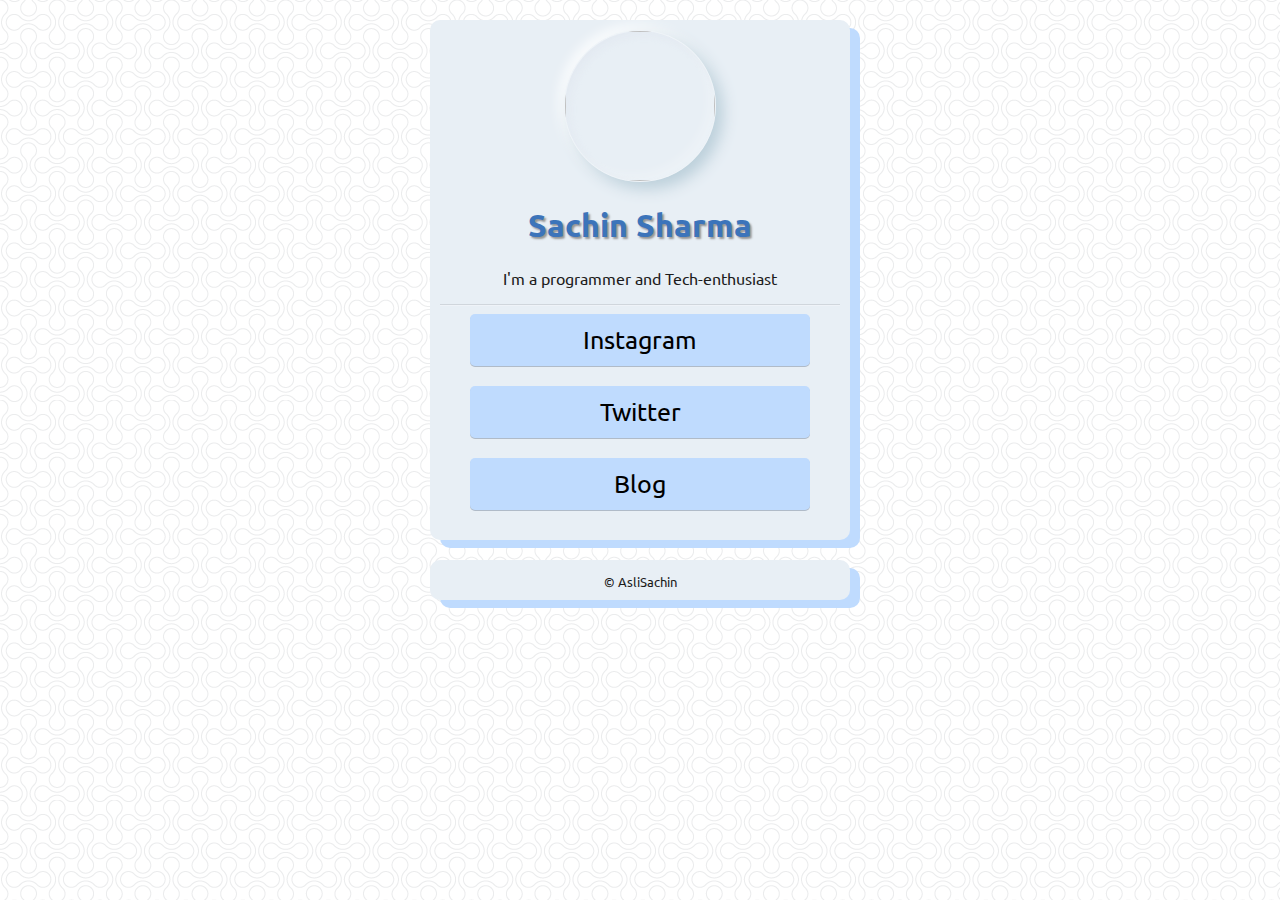
==== index.html @ 4dd64f28 "Create index.html" ====
<!DOCTYPE html>
<html lang="en">
<head>
    <meta charset="UTF-8">
    <meta http-equiv="X-UA-Compatible" content="IE=edge">
    <meta name="viewport" content="width=device-width, initial-scale=1.0">
    <title>Sachin Sharma - LINKS</title>
    <link rel="preconnect" href="https://fonts.googleapis.com">
    <link rel="preconnect" href="https://fonts.gstatic.com" crossorigin>
    <link href="https://fonts.googleapis.com/css2?family=Ubuntu:wght@300&display=swap" rel="stylesheet">
    <style>
        body{
            max-width: 500px;
            background-color: #4d4d52;
            margin: auto;
            background-image: url('/projects/bg.png');
        }
        .container{
            display: block;
            margin-top: 20px;
            margin-left: auto;
            margin-right: auto;
            padding: 10px;
            box-shadow: 10px 8px 0px rgb(191 219 254);
            background: #e8eff5;
            border-radius: 10px;
            text-align: center;
            font-family: 'Ubuntu', sans-serif;
            color: rgb(29, 28, 28);
            max-width: 80%;
        }
        .avatar{
            border-radius: 50%;
            width: 150px;
            height:150px;
            object-fit:cover;
            box-shadow: 7px 7px 15px #bbcfda,-4px -4px 13px #fff, inset 4px 4px 8px rgba(209, 217, 230, 0.2),  inset -8px -8px 8px rgba(255, 255, 255, 0.2);
            border: 1px solid rgba(255, 255, 255, 0.3); 
        }
        h1.name{
            color: rgb(60, 116, 186);
            text-shadow: 2px 2px 2px rgba(150, 150, 150, 1);
        }
        hr{
            border: 0;
            height: 0;
            border-top: 1px solid rgba(0, 0, 0, 0.1);
            border-bottom: 1px solid rgba(255, 255, 255, 0.3);
        }

        .link{
            width: 80%;
            text-decoration: none;
            color: black;
            background-color: rgb(191 219 254);
            display: block;
            margin: auto;
            padding: 10px;
            border-radius: 5px;
            font-size: 25px;
            box-shadow: 0px 1px 0px 0px rgba(9,30,66,.25);
            transition: box-shadow 0.9s ease-in-out;
        }
        .link:hover{
            box-shadow: 0px 13px 27px -5px rgba(50,50,93,0.25) , 0px 8px 16px -8px rgba(0,0,0,0.3) , 0px -6px 16px -6px rgba(0,0,0,0.025);
        }
        .embed-responsive {
            position: relative;
            display: block;
            width: 100%;
            padding: 0;
            overflow: hidden;
            border-radius: 10px;
        }

        .embed-responsive::before {
            display: block;
            content: ""
        }

        .embed-responsive .embed-responsive-item,
        .embed-responsive embed,
        .embed-responsive iframe,
        .embed-responsive object,
        .embed-responsive video {
            position: absolute;
            top: 0;
            bottom: 0;
            left: 0;
            width: 100%;
            height: 100%;
            border: 0
        }

        .embed-responsive-21by9::before {
            padding-top: 42.857143%
        }

        .embed-responsive-16by9::before {
            padding-top: 56.25%
        }

        .embed-responsive-4by3::before {
            padding-top: 75%
        }

        .embed-responsive-1by1::before {
            padding-top: 100%
        }
    </style>
</head>
<body>
    <div class="container">
        <img src="aslisachin.png" class="avatar">
        <h1 class="name">Sachin Sharma</h1>
        <p>I'm a programmer and Tech-enthusiast</p>
        <hr/>
        <a href="#" class="link">Instagram</a>
        <br/>
        <a href="#" class="link">Twitter</a>
        <br/>
        <a href="#" class="link">Blog</a>
        <br/>


        <!--
        <div class="embed-responsive embed-responsive-16by9">
            <iframe src="https://www.youtube.com/embed/-mVQQTtwomA?controls=0" title="YouTube video player" frameborder="0" allow="accelerometer; autoplay; clipboard-write; encrypted-media; gyroscope; picture-in-picture" allowfullscreen></iframe>
        </div>
        -->

    </div>

    <div class="container">
        <small>&copy; AsliSachin</small>
    </div>
</body>
</html>
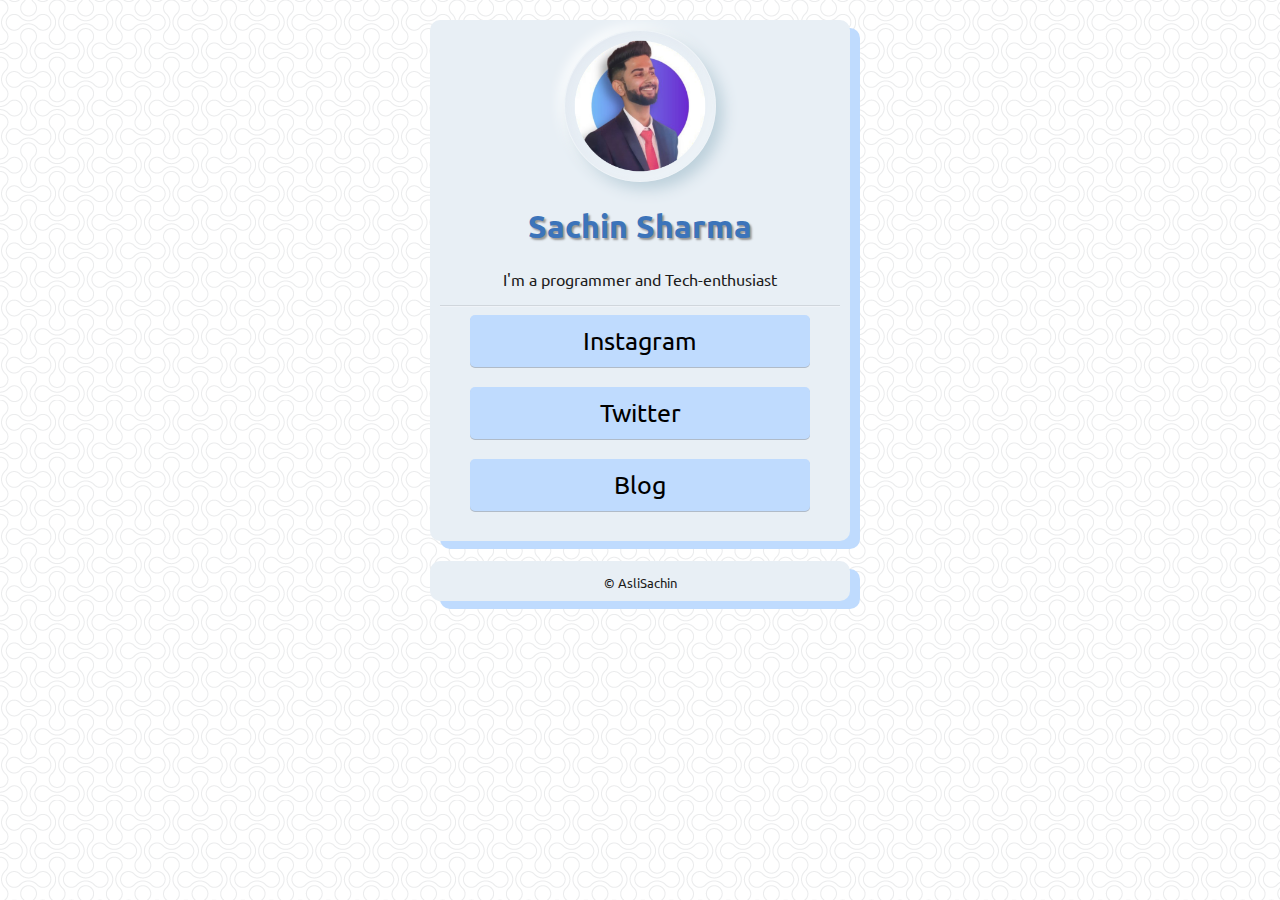
==== commit d4319f20: "Update index.html" ====
--- a/index.html
+++ b/index.html
@@ -115,19 +115,12 @@
         <h1 class="name">Sachin Sharma</h1>
         <p>I'm a programmer and Tech-enthusiast</p>
         <hr/>
-        <a href="#" class="link">Instagram</a>
+        <a href="https://instagram.com/aslisachin" class="link">Instagram</a>
         <br/>
-        <a href="#" class="link">Twitter</a>
+        <a href="https://twitter.com/actualsachin" class="link">Twitter</a>
         <br/>
-        <a href="#" class="link">Blog</a>
+        <a href="https://aslisach.in" class="link">Blog</a>
         <br/>
-
-
-        <!--
-        <div class="embed-responsive embed-responsive-16by9">
-            <iframe src="https://www.youtube.com/embed/-mVQQTtwomA?controls=0" title="YouTube video player" frameborder="0" allow="accelerometer; autoplay; clipboard-write; encrypted-media; gyroscope; picture-in-picture" allowfullscreen></iframe>
-        </div>
-        -->
 
     </div>
 
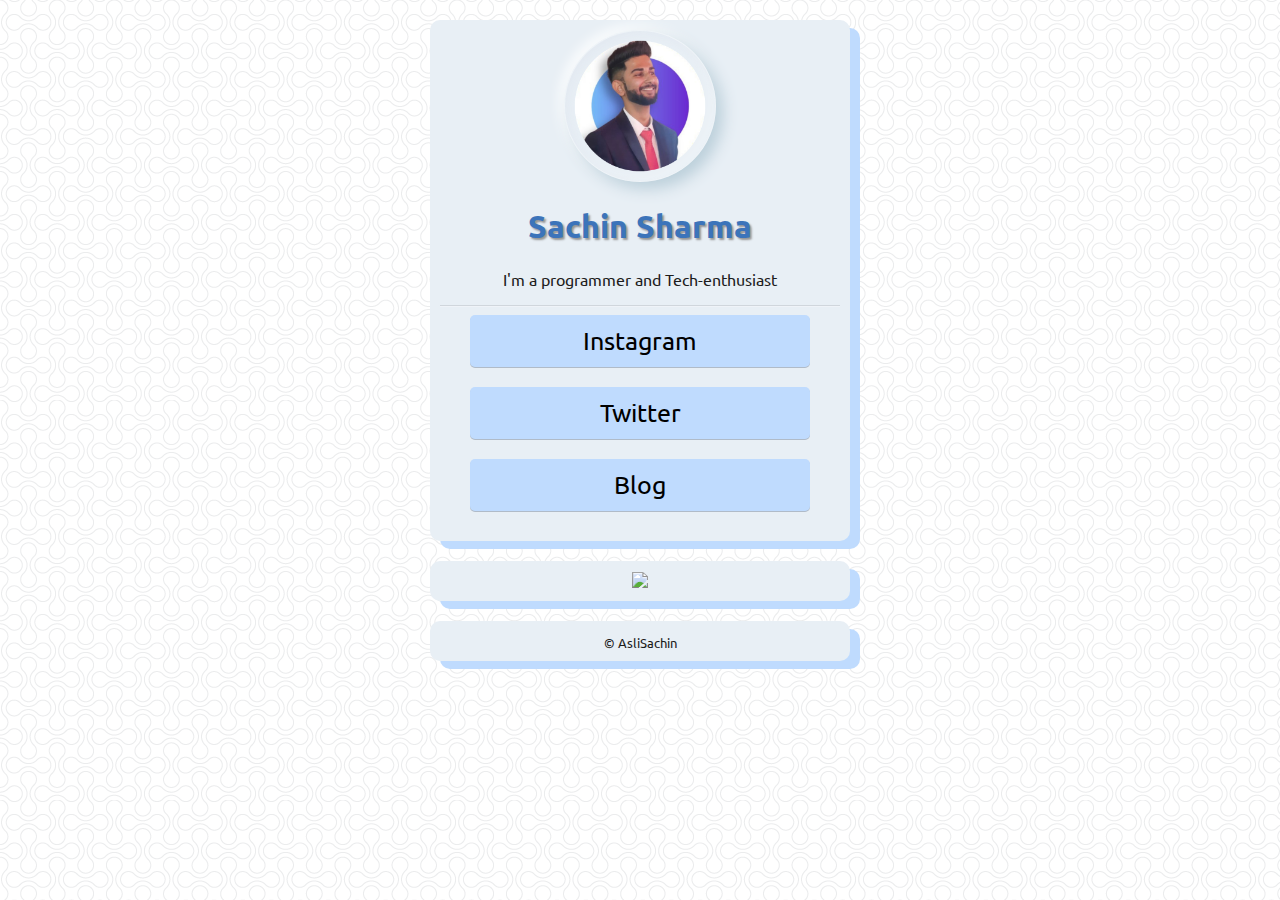
==== commit 1303ebd2: "Update index.html" ====
--- a/index.html
+++ b/index.html
@@ -123,7 +123,9 @@
         <br/>
 
     </div>
-
+    <div class="container">
+        <img src="https://github-readme-stats.vercel.app/api?username=AsliSachin&count_private=true&show_icons=true&hide=contribs" width="80%"/>
+    </div>
     <div class="container">
         <small>&copy; AsliSachin</small>
     </div>
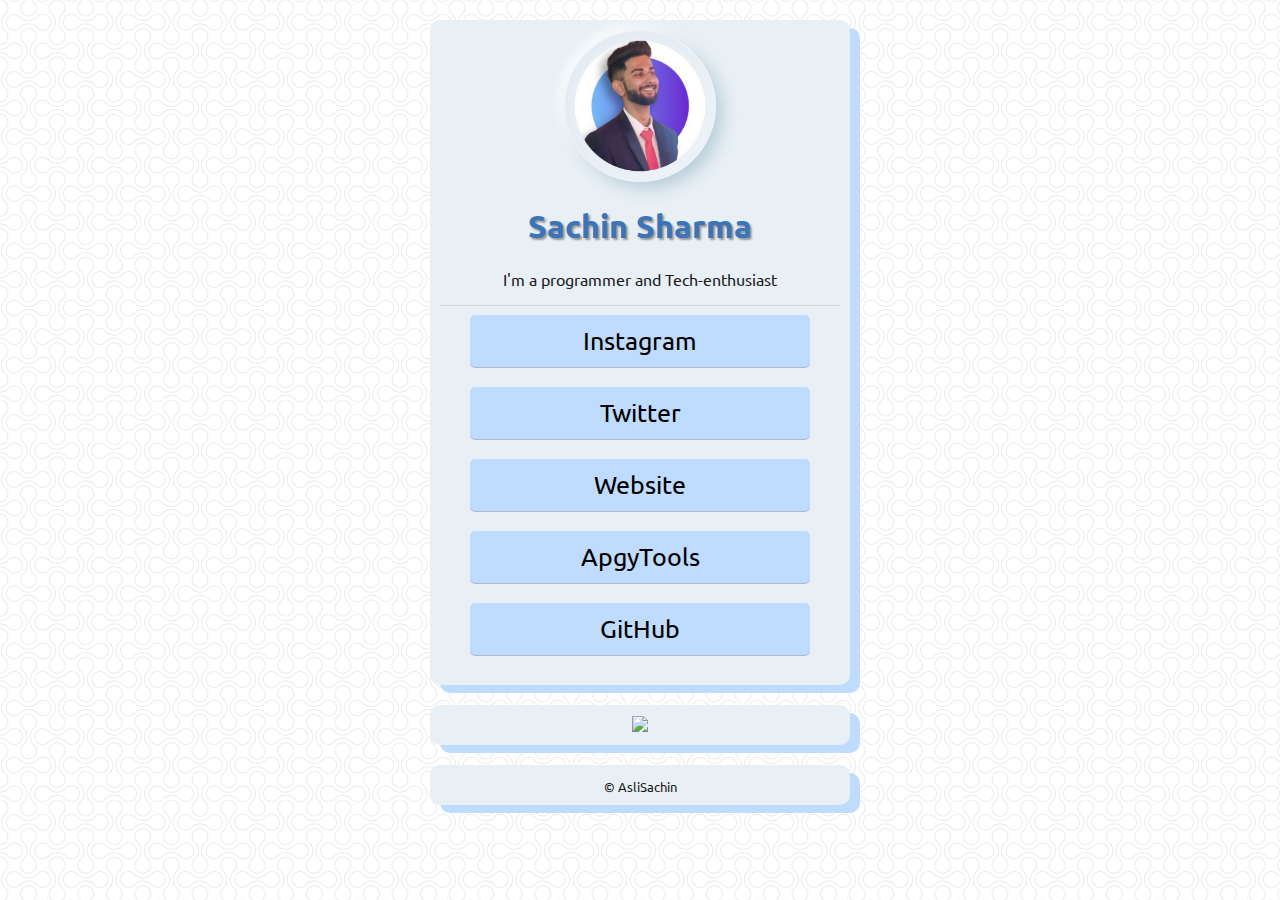
==== commit 14996e14: "update" ====
--- a/index.html
+++ b/index.html
@@ -119,7 +119,11 @@
         <br/>
         <a href="https://twitter.com/actualsachin" class="link">Twitter</a>
         <br/>
-        <a href="https://aslisach.in" class="link">Blog</a>
+        <a href="https://aslisachin.com" class="link">Website</a>
+        <br/>
+        <a href="https://tools.apgy.in" class="link">ApgyTools</a>
+        <br/>
+        <a href="https://github.com/aslisachin" class="link">GitHub</a>
         <br/>
 
     </div>
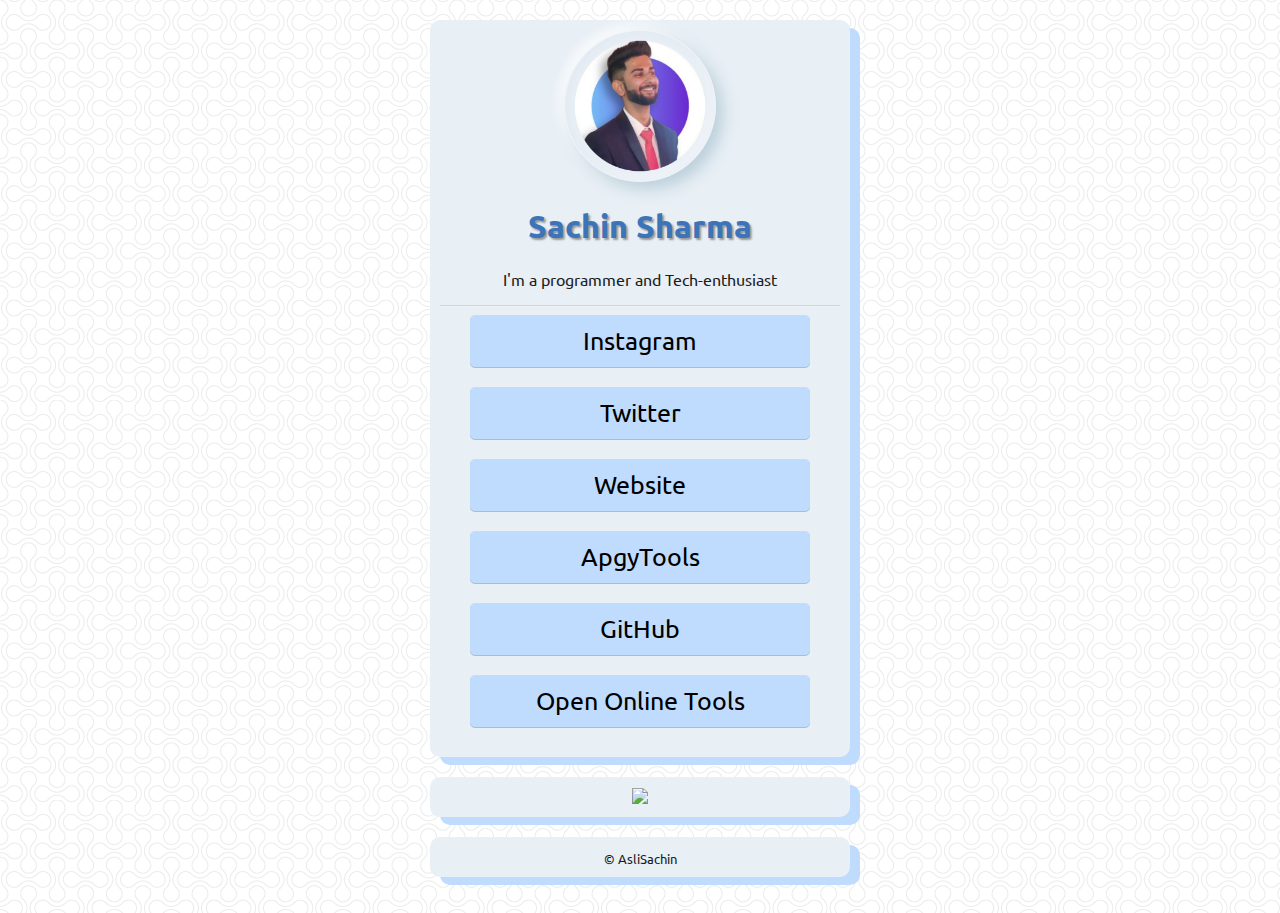
==== commit 57d02c2c: "Update index.html" ====
--- a/index.html
+++ b/index.html
@@ -125,6 +125,8 @@
         <br/>
         <a href="https://github.com/aslisachin" class="link">GitHub</a>
         <br/>
+        <a href="https://open.aslisachin.com/open-online-tools/" class="link">Open Online Tools</a>
+        <br/>
 
     </div>
     <div class="container">
@@ -133,5 +135,7 @@
     <div class="container">
         <small>&copy; AsliSachin</small>
     </div>
+    <br/>
+    <br/>
 </body>
 </html>
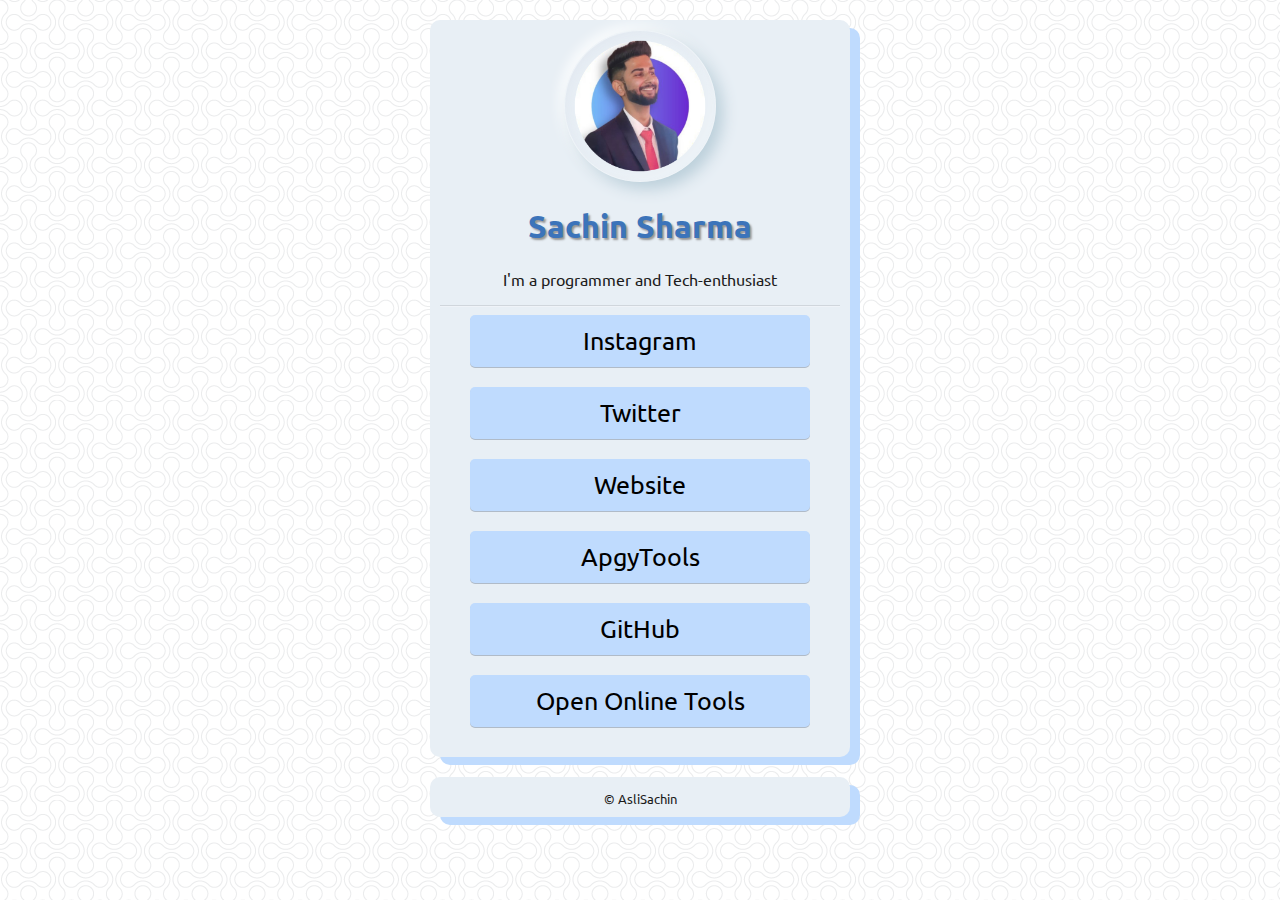
==== commit ba27a703: "Update index.html" ====
--- a/index.html
+++ b/index.html
@@ -129,9 +129,9 @@
         <br/>
 
     </div>
-    <div class="container">
+<!--     <div class="container">
         <img src="https://github-readme-stats.vercel.app/api?username=AsliSachin&count_private=true&show_icons=true&hide=contribs" width="80%"/>
-    </div>
+    </div> -->
     <div class="container">
         <small>&copy; AsliSachin</small>
     </div>
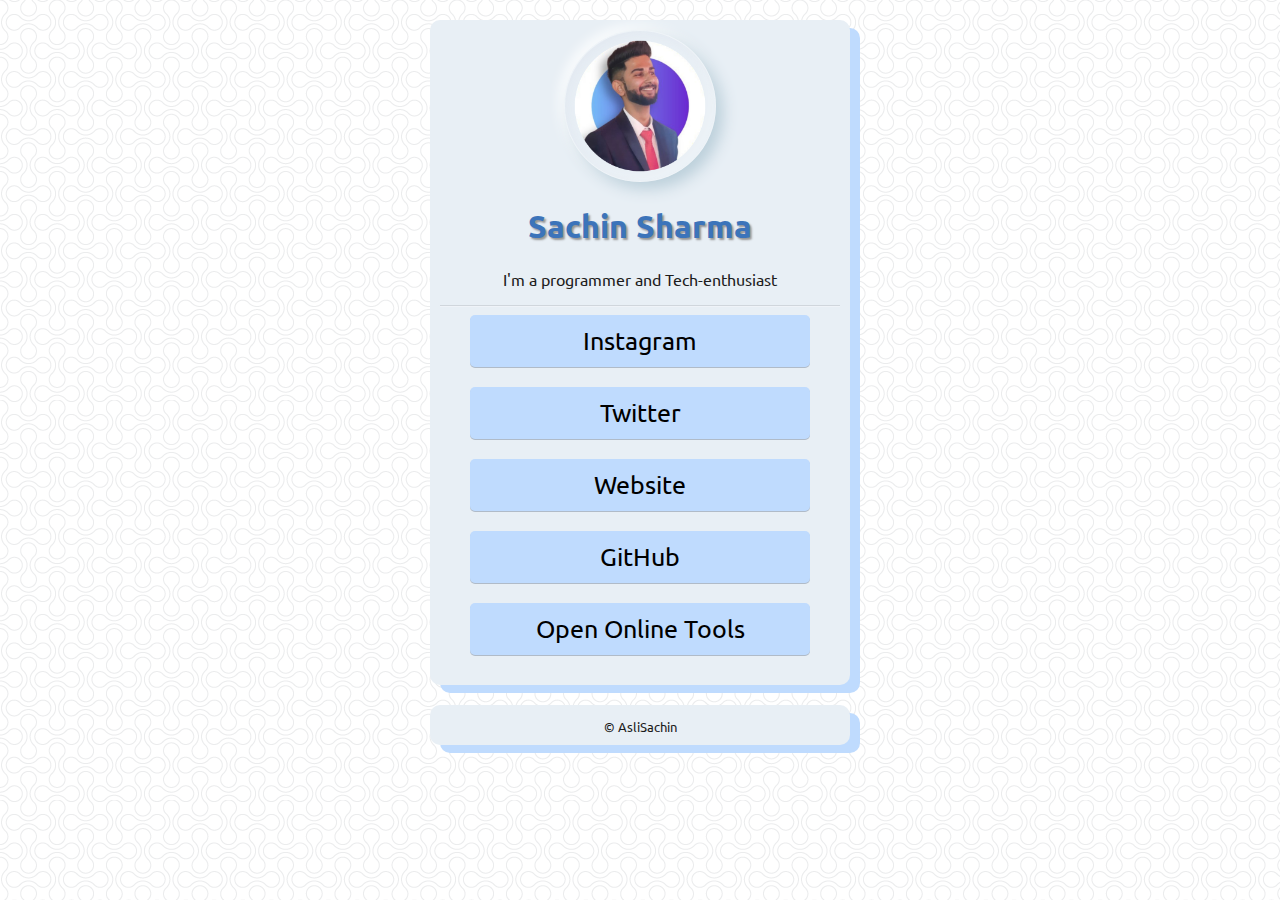
==== commit 3f18916e: "Update index.html" ====
--- a/index.html
+++ b/index.html
@@ -121,8 +121,6 @@
         <br/>
         <a href="https://aslisachin.com" class="link">Website</a>
         <br/>
-        <a href="https://tools.apgy.in" class="link">ApgyTools</a>
-        <br/>
         <a href="https://github.com/aslisachin" class="link">GitHub</a>
         <br/>
         <a href="https://open.aslisachin.com/open-online-tools/" class="link">Open Online Tools</a>
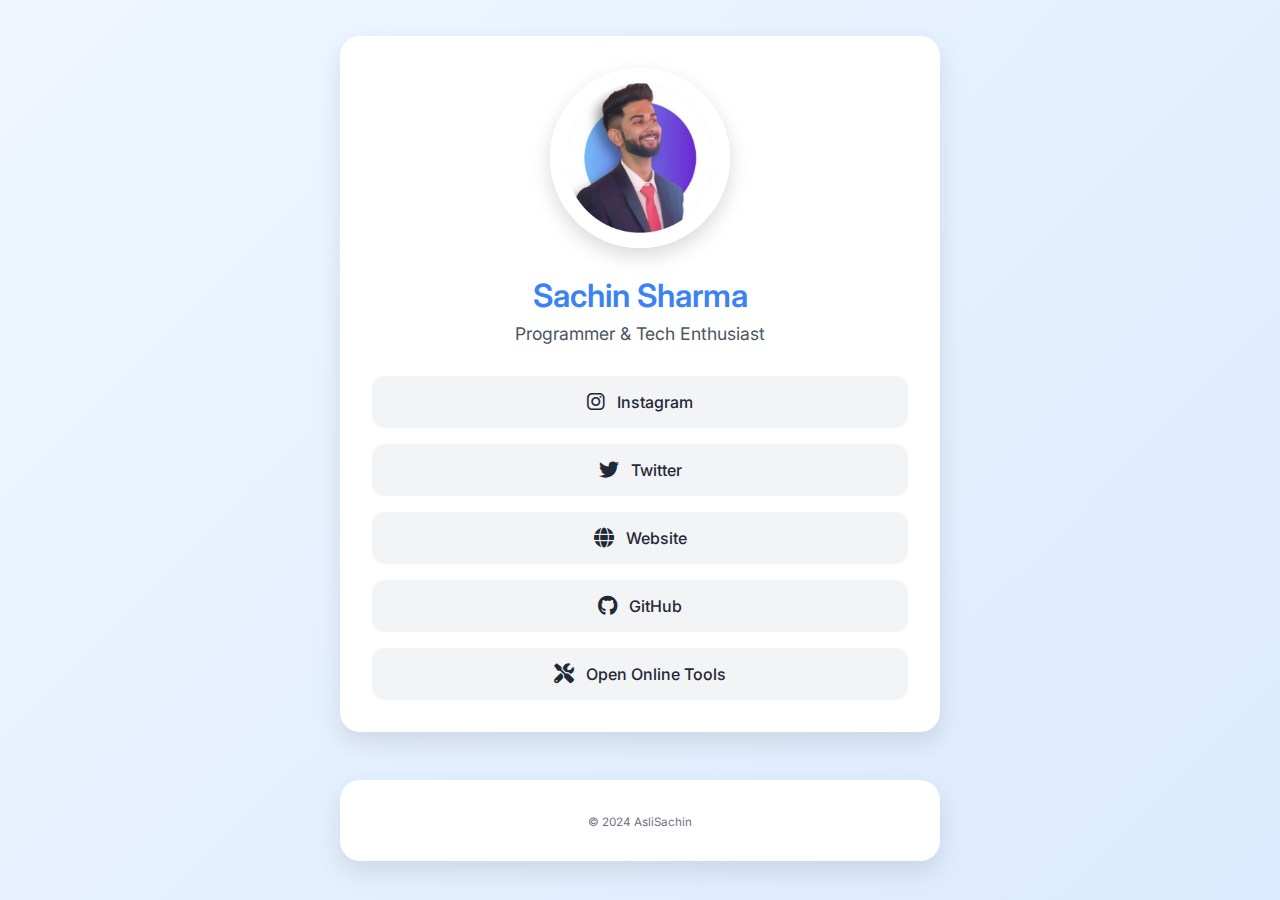
==== commit 40c408f5: "Update index.html" ====
--- a/index.html
+++ b/index.html
@@ -7,133 +7,171 @@
     <title>Sachin Sharma - LINKS</title>
     <link rel="preconnect" href="https://fonts.googleapis.com">
     <link rel="preconnect" href="https://fonts.gstatic.com" crossorigin>
-    <link href="https://fonts.googleapis.com/css2?family=Ubuntu:wght@300&display=swap" rel="stylesheet">
+    <link href="https://fonts.googleapis.com/css2?family=Inter:wght@300;400;500;600&display=swap" rel="stylesheet">
+    <link href="https://cdnjs.cloudflare.com/ajax/libs/font-awesome/6.0.0/css/all.min.css" rel="stylesheet">
     <style>
-        body{
-            max-width: 500px;
-            background-color: #4d4d52;
-            margin: auto;
-            background-image: url('/projects/bg.png');
-        }
-        .container{
-            display: block;
-            margin-top: 20px;
-            margin-left: auto;
-            margin-right: auto;
-            padding: 10px;
-            box-shadow: 10px 8px 0px rgb(191 219 254);
-            background: #e8eff5;
-            border-radius: 10px;
-            text-align: center;
-            font-family: 'Ubuntu', sans-serif;
-            color: rgb(29, 28, 28);
-            max-width: 80%;
-        }
-        .avatar{
-            border-radius: 50%;
-            width: 150px;
-            height:150px;
-            object-fit:cover;
-            box-shadow: 7px 7px 15px #bbcfda,-4px -4px 13px #fff, inset 4px 4px 8px rgba(209, 217, 230, 0.2),  inset -8px -8px 8px rgba(255, 255, 255, 0.2);
-            border: 1px solid rgba(255, 255, 255, 0.3); 
-        }
-        h1.name{
-            color: rgb(60, 116, 186);
-            text-shadow: 2px 2px 2px rgba(150, 150, 150, 1);
-        }
-        hr{
-            border: 0;
-            height: 0;
-            border-top: 1px solid rgba(0, 0, 0, 0.1);
-            border-bottom: 1px solid rgba(255, 255, 255, 0.3);
+        :root {
+            --primary-color: #3B82F6;
+            --surface-color: #ffffff;
+            --text-color: #1F2937;
+            --shadow-color: rgba(0, 0, 0, 0.1);
         }
 
-        .link{
-            width: 80%;
-            text-decoration: none;
-            color: black;
-            background-color: rgb(191 219 254);
-            display: block;
-            margin: auto;
-            padding: 10px;
-            border-radius: 5px;
-            font-size: 25px;
-            box-shadow: 0px 1px 0px 0px rgba(9,30,66,.25);
-            transition: box-shadow 0.9s ease-in-out;
-        }
-        .link:hover{
-            box-shadow: 0px 13px 27px -5px rgba(50,50,93,0.25) , 0px 8px 16px -8px rgba(0,0,0,0.3) , 0px -6px 16px -6px rgba(0,0,0,0.025);
-        }
-        .embed-responsive {
-            position: relative;
-            display: block;
-            width: 100%;
+        * {
+            margin: 0;
             padding: 0;
-            overflow: hidden;
-            border-radius: 10px;
+            box-sizing: border-box;
         }
 
-        .embed-responsive::before {
-            display: block;
-            content: ""
+        body {
+            background: linear-gradient(135deg, #EFF6FF 0%, #DBEAFE 100%);
+            min-height: 100vh;
+            display: flex;
+            flex-direction: column;
+            align-items: center;
+            font-family: 'Inter', sans-serif;
+            padding: 20px;
+            color: var(--text-color);
         }
 
-        .embed-responsive .embed-responsive-item,
-        .embed-responsive embed,
-        .embed-responsive iframe,
-        .embed-responsive object,
-        .embed-responsive video {
-            position: absolute;
-            top: 0;
-            bottom: 0;
-            left: 0;
+        .container {
+            background: var(--surface-color);
+            border-radius: 20px;
+            padding: 2rem;
             width: 100%;
-            height: 100%;
-            border: 0
+            max-width: 600px;
+            margin: 1rem auto;
+            box-shadow: 0 10px 25px rgba(0, 0, 0, 0.1);
+            transition: transform 0.3s ease;
         }
 
-        .embed-responsive-21by9::before {
-            padding-top: 42.857143%
+        .container:hover {
+            transform: translateY(-5px);
         }
 
-        .embed-responsive-16by9::before {
-            padding-top: 56.25%
+        .profile {
+            text-align: center;
+            margin-bottom: 2rem;
         }
 
-        .embed-responsive-4by3::before {
-            padding-top: 75%
+        .avatar {
+            width: 180px;
+            height: 180px;
+            border-radius: 50%;
+            object-fit: cover;
+            border: 4px solid var(--surface-color);
+            box-shadow: 0 8px 20px rgba(0, 0, 0, 0.15);
+            margin-bottom: 1.5rem;
+            transition: transform 0.3s ease;
         }
 
-        .embed-responsive-1by1::before {
-            padding-top: 100%
+        .avatar:hover {
+            transform: scale(1.05);
+        }
+
+        .name {
+            font-size: 2rem;
+            font-weight: 600;
+            color: var(--primary-color);
+            margin-bottom: 0.5rem;
+        }
+
+        .bio {
+            font-size: 1.1rem;
+            color: #4B5563;
+            margin-bottom: 1.5rem;
+        }
+
+        .links {
+            display: grid;
+            gap: 1rem;
+        }
+
+        .link {
+            display: flex;
+            align-items: center;
+            justify-content: center;
+            gap: 0.75rem;
+            padding: 1rem;
+            background: #F3F4F6;
+            border-radius: 12px;
+            text-decoration: none;
+            color: var(--text-color);
+            font-weight: 500;
+            transition: all 0.3s ease;
+        }
+
+        .link:hover {
+            background: var(--primary-color);
+            color: white;
+            transform: translateX(5px);
+        }
+
+        .link i {
+            font-size: 1.25rem;
+        }
+
+        .footer {
+            margin-top: 2rem;
+            text-align: center;
+            font-size: 0.875rem;
+            color: #6B7280;
+        }
+
+        @media (max-width: 640px) {
+            .container {
+                padding: 1.5rem;
+            }
+
+            .avatar {
+                width: 150px;
+                height: 150px;
+            }
+
+            .name {
+                font-size: 1.75rem;
+            }
+
+            .bio {
+                font-size: 1rem;
+            }
         }
     </style>
 </head>
 <body>
     <div class="container">
-        <img src="aslisachin.png" class="avatar">
-        <h1 class="name">Sachin Sharma</h1>
-        <p>I'm a programmer and Tech-enthusiast</p>
-        <hr/>
-        <a href="https://instagram.com/aslisachin" class="link">Instagram</a>
-        <br/>
-        <a href="https://twitter.com/actualsachin" class="link">Twitter</a>
-        <br/>
-        <a href="https://aslisachin.com" class="link">Website</a>
-        <br/>
-        <a href="https://github.com/aslisachin" class="link">GitHub</a>
-        <br/>
-        <a href="https://open.aslisachin.com/open-online-tools/" class="link">Open Online Tools</a>
-        <br/>
+        <div class="profile">
+            <img src="aslisachin.png" alt="Sachin Sharma" class="avatar">
+            <h1 class="name">Sachin Sharma</h1>
+            <p class="bio">Programmer & Tech Enthusiast</p>
+        </div>
+        
+        <div class="links">
+            <a href="https://instagram.com/aslisachin" class="link">
+                <i class="fab fa-instagram"></i>
+                <span>Instagram</span>
+            </a>
+            <a href="https://twitter.com/actualsachin" class="link">
+                <i class="fab fa-twitter"></i>
+                <span>Twitter</span>
+            </a>
+            <a href="https://aslisachin.com" class="link">
+                <i class="fas fa-globe"></i>
+                <span>Website</span>
+            </a>
+            <a href="https://github.com/aslisachin" class="link">
+                <i class="fab fa-github"></i>
+                <span>GitHub</span>
+            </a>
+            <a href="https://open.aslisachin.com/open-online-tools/" class="link">
+                <i class="fas fa-tools"></i>
+                <span>Open Online Tools</span>
+            </a>
+        </div>
+    </div>
 
+    <div class="container footer">
+        <small>&copy; 2024 AsliSachin</small>
     </div>
-<!--     <div class="container">
-        <img src="https://github-readme-stats.vercel.app/api?username=AsliSachin&count_private=true&show_icons=true&hide=contribs" width="80%"/>
-    </div> -->
-    <div class="container">
-        <small>&copy; AsliSachin</small>
-    </div>
-    <br/>
-    <br/>
 </body>
 </html>
